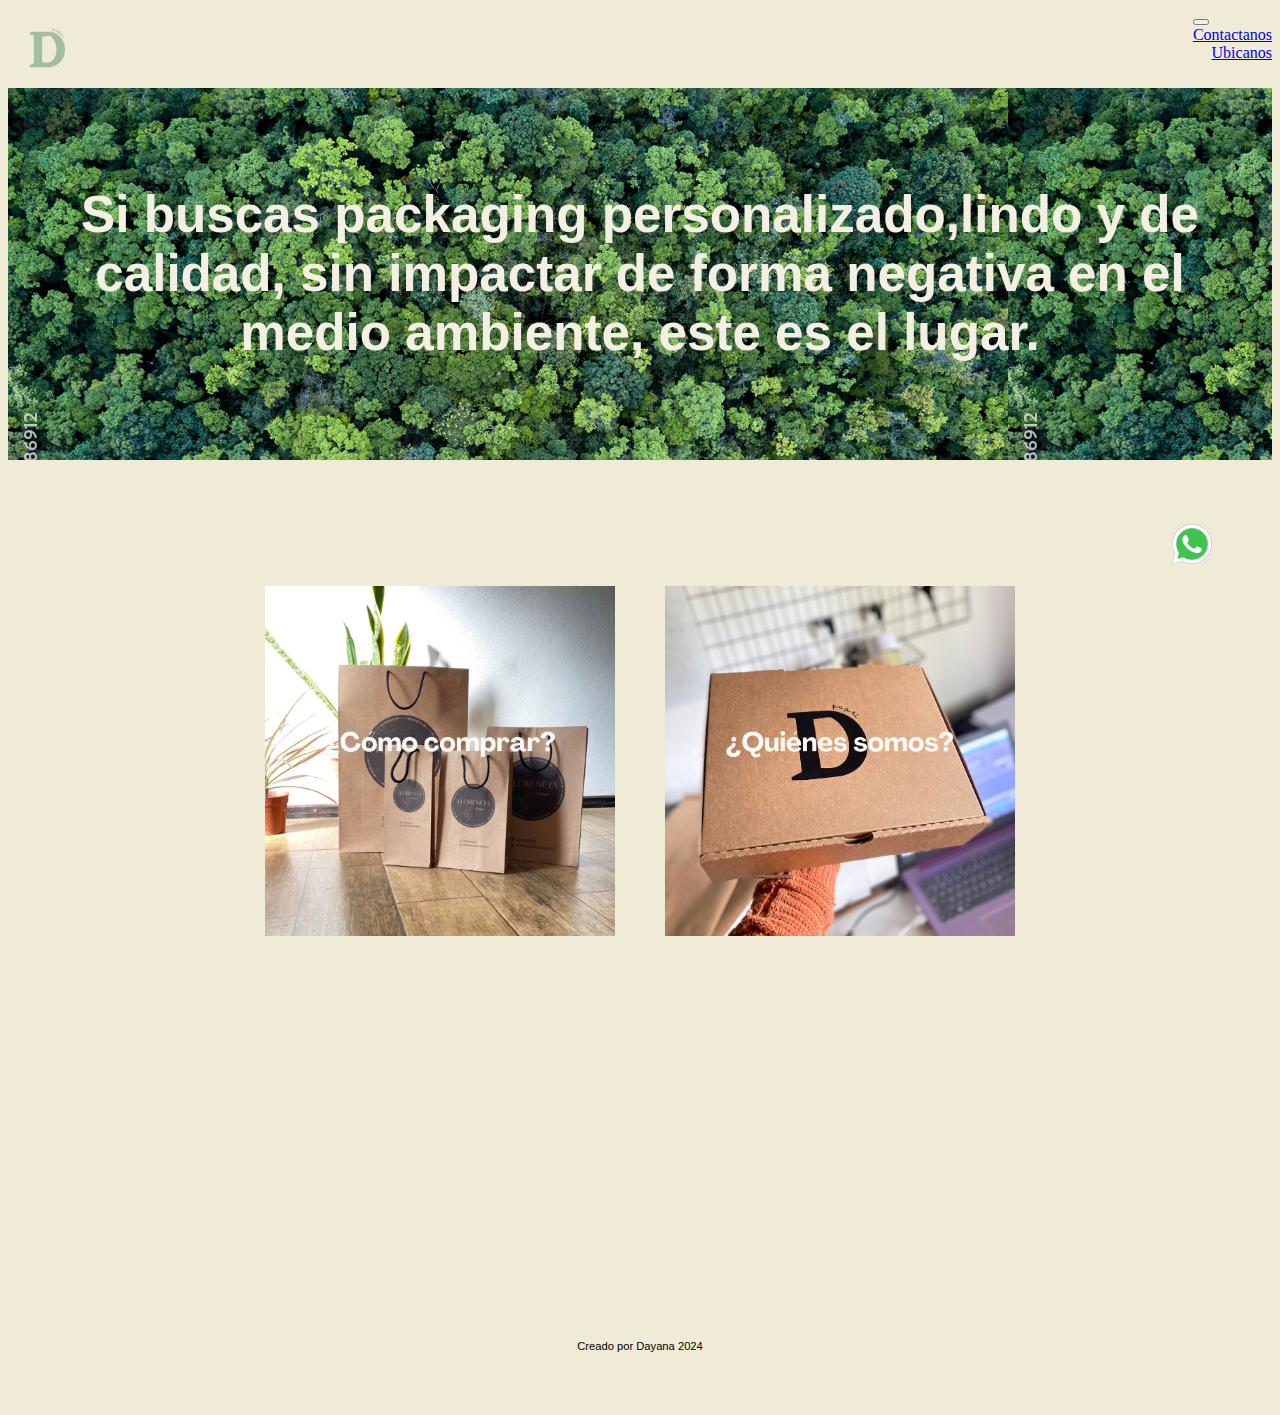
==== index.html @ 61767809 "final 1" ====
<!DOCTYPE html>
<html lang="en">
<head>
    <meta charset="UTF-8">
    <meta name="viewport" content="width=device-width, initial-scale=1.0">
    <meta name="keywords" content="packaging, embalaje, bolsas de papel, sostenibilidad, ecológico, envases biodegradables, cajas, envoltorio">
    <meta name="description" content="En D`papel somos especialistas en soluciones de packaging ecológico. Ofrecemos una amplia gama de bolsas de papel reciclado y compostable para ayudar a tu empresa a reducir su impacto ambiental. Descubre cómo podemos ayudarte a hacer del embalaje una experiencia más sostenible.">
    <meta name="telephone" content="+598092466556">
    <meta name="whatsapp" content="+598092466556">
    <meta name="author" content="Dayana Bentancor">
    <meta name="geo.placaname" content="Uruguay">
   <link rel="shortcut icon" href="./elementos/logo dpapel.png" type="image/x-icon">

    <title>D`papel-Inicio</title>

    <!-- enlace bootstrap -->
    <link href="https://cdn.jsdelivr.net/npm/bootstrap@5.3.2/dist/css/bootstrap.min.css" rel="stylesheet" integrity="sha384-T3c6CoIi6uLrA9TneNEoa7RxnatzjcDSCmG1MXxSR1GAsXEV/Dwwykc2MPK8M2HN" crossorigin="anonymous">
     <!-- css -->
    <link rel="stylesheet" href="css/style.css">

</head>
<body>
    <header class="header-index">

        <img src="./elementos/logo dpapel.png" alt="logo-dpapel">
        
<nav class="navbar navbar-expand-lg bg-coder">
    <div class="container-fluid">
      
      <button class="navbar-toggler" type="button" data-bs-toggle="collapse" data-bs-target="#navbarNavAltMarkup" aria-controls="navbarNavAltMarkup" aria-expanded="false" aria-label="Toggle navigation">
        <span class="navbar-toggler-icon"></span>
      </button>
      <div class="collapse navbar-collapse" id="navbarNavAltMarkup">
        <div class="navbar-nav">
          <a class="nav-link" href="./html/contactanos.html">Contactanos</a>
          <a class="nav-link" href="./html/ubicanos.html">Ubicanos</a>
          
         
        </div>
      </div>
    </div>
  </nav>

    </header>

   <div class="contenedor-h1">
    <h1>Si buscas <strong>packaging personalizado</strong>,lindo y de calidad, sin impactar de forma negativa en el <strong>medio ambiente</strong>, este es el lugar.</h1>
   </div>

   <section class="img-link">
   
    <a href="./html/como-comprar.html">
            <img src="/elementos/bolsas-packaging.png" alt="bolsas-packaging" srcset="">
        </a>
    
    <a  href="./html/quienes-somos.html">
         <img src="/elementos/productos-packaging.png" alt="productos-packaging">
    </a>
    
</section>

<a class="wpp" href="https://wa.me/message/QVLSG4PNVCITF1"><img src="./elementos/icono-whatsapp.png" alt="icono-whatsapp"></a>
    

   
    <script src="https://cdn.jsdelivr.net/npm/bootstrap@5.3.2/dist/js/bootstrap.bundle.min.js" integrity="sha384-C6RzsynM9kWDrMNeT87bh95OGNyZPhcTNXj1NW7RuBCsyN/o0jlpcV8Qyq46cDfL" crossorigin="anonymous"></script>
</body>
<footer>
    Creado por Dayana 2024
</footer>
</html>
---- css/style.css ----
.header-index {
  height: 80px;
  display: flex;
  justify-content: space-between;
}
.header-index img {
  height: 80px;
  display: flex;
  justify-content: flex-start;
  align-items: flex-start;
  margin: 0;
}
.header-index img:hover {
  opacity: 50%;
}
.header-index a {
  display: flex;
  justify-content: flex-end;
  align-items: flex-end;
}
.header-index a:hover {
  color: #A2BDA2;
  margin-inline: 10px;
}

.contenedor-h1 {
  font-family: Verdana, Geneva, Tahoma, sans-serif;
  font-size: 160%;
  text-align: center;
  margin-bottom: 8%;
  color: #f3efe3;
  background-image: url(/elementos/foto-bosque.jpeg);
  padding: 5%;
}

.img-link {
  display: flex;
  justify-content: center;
  margin: 8%, 8%, 4%, 8%;
}
.img-link a {
  display: flex;
  justify-content: center;
  text-decoration: none;
}
.img-link a img {
  height: 350px;
  margin: 25px;
}
.img-link a:hover {
  opacity: 50%;
}

body {
  background-color: #F0EBD6;
}

footer {
  font-family: Arial, Helvetica, sans-serif;
  font-size: 70%;
  display: flex;
  justify-content: center;
  margin-top: 30%;
  margin-bottom: 3%;
}

.indicaciones {
  display: flex;
  margin: 15% 5% 15% 5%;
  padding: 10%;
  background-image: linear-gradient(90deg, rgb(162, 189, 162) 22%, rgb(196, 213, 196) 65%);
  border-radius: 10px;
}
.indicaciones .texto-1 {
  text-align: center;
  font-size: 90%;
  font-family: Verdana, Geneva, Tahoma, sans-serif;
  color: white;
}
.indicaciones img {
  width: 160%;
}

.consulta {
  display: flex;
  justify-items: center;
  text-align: center;
  margin: 10% 20% 5% 20%;
}
.consulta h2 {
  font-family: Verdana, Geneva, Tahoma, sans-serif;
  font-size: 15px;
  margin: 15%;
  margin-bottom: 5%;
}
.consulta img {
  width: 90%;
}

.contacto {
  display: flex;
  justify-content: center;
  margin: 5% 20% 12% 20%;
  background-image: linear-gradient(90deg, rgb(162, 189, 162) 22%, rgb(196, 213, 196) 65%);
  border-radius: 10%;
  padding: 10%;
}

.redes {
  margin: 20% 20% 5% 20%;
}
.redes h3 {
  text-align: center;
  font-family: Verdana, Geneva, Tahoma, sans-serif;
  font-size: 14px;
}

.links {
  display: flex;
  justify-content: center;
}
.links a {
  margin: 5px;
}
.links a:hover {
  margin-inline: 8px;
  opacity: 50%;
}

.presentacion {
  display: flex;
  justify-content: center;
  text-align: center;
  margin: 10% 10% 10% 10%;
  padding: 15px;
  border-radius: 10px;
  background-image: linear-gradient(90deg, rgb(162, 189, 162) 22%, rgb(196, 213, 196) 65%);
}
.presentacion h1 {
  font-size: 180%;
  font-weight: bold;
  color: white;
  font-family: Verdana, Geneva, Tahoma, sans-serif;
}
.presentacion p {
  font-size: 140%;
  color: white;
  font-family: Verdana, Geneva, Tahoma, sans-serif;
}

.donde-estamos {
  background-image: linear-gradient(90deg, rgb(162, 189, 162) 22%, rgb(196, 213, 196) 65%);
  display: flex;
  text-align: center;
  margin: 10%;
  border-radius: 10px;
  padding: 15px;
}
.donde-estamos h4 {
  font-family: Verdana, Geneva, Tahoma, sans-serif;
  font-size: 20px;
}

.mapa {
  display: flex;
  justify-content: center;
  margin-top: 10%;
}

.wpp {
  position: fixed;
  right: 5%;
  bottom: 8%;
  margin-bottom: 5%;
  transition: 1s;
}
.wpp:hover {
  transform: rotate(360deg);
}

@media screen and (max-width: 430px) {
  /* index */
  .contenedor-h1 {
    font-family: Verdana, Geneva, Tahoma, sans-serif;
    font-size: 90%;
    text-align: center;
    margin-bottom: 8%;
    color: #f3efe3;
    background-image: url(/elementos/foto-bosque.jpeg);
  }
  .img-link {
    display: flex;
    justify-content: center;
    display: flex;
    flex-direction: column;
    align-items: center;
  }
  .img-link a img {
    height: 230px;
  }
  /* footer */
}
footer {
  display: flex;
  justify-content: center;
  margin-bottom: 5%;
}

/* quienes somos */
.titulo {
  display: flex;
  justify-content: center;
  text-align: center;
  margin: 10%;
  font-size: 100%;
  font-family: Verdana, Geneva, Tahoma, sans-serif;
}

.presentacion {
  display: flex;
  justify-content: center;
  text-align: center;
  margin-inline: 15%;
  margin-bottom: 20%;
  font-size: 80%;
  font-family: Verdana, Geneva, Tahoma, sans-serif;
}

/*ubicanos */
.donde-estamos {
  display: flex;
  text-align: center;
  margin: 15%;
}
.donde-estamos h4 {
  font-family: Verdana, Geneva, Tahoma, sans-serif;
  font-size: 10px;
}

.mapa {
  display: flex;
  justify-content: center;
  margin: 10%;
}

.indicaciones {
  display: flex;
  margin: 15% 5% 30% 5%;
  padding: 10%;
  background-image: linear-gradient(90deg, rgb(162, 189, 162) 22%, rgb(196, 213, 196) 65%);
  border-radius: 10px;
}
.indicaciones .texto-1 {
  text-align: center;
  font-size: 60%;
  font-family: Verdana, Geneva, Tahoma, sans-serif;
}

.wpp {
  position: fixed;
  right: 5%;
  margin-bottom: 20%;
  transition: 1s;
}
.wpp:hover {
  transform: rotate(360deg);
}

.consulta {
  display: flex;
  justify-items: center;
  text-align: center;
  margin: 10% 20% 5% 20%;
}
.consulta h2 {
  font-family: Verdana, Geneva, Tahoma, sans-serif;
  font-size: 10px;
  margin: 15%;
  margin-bottom: 5%;
}
.consulta img {
  width: 100%;
  margin: 15%;
  margin-bottom: 5%;
}

/*# sourceMappingURL=style.css.map */
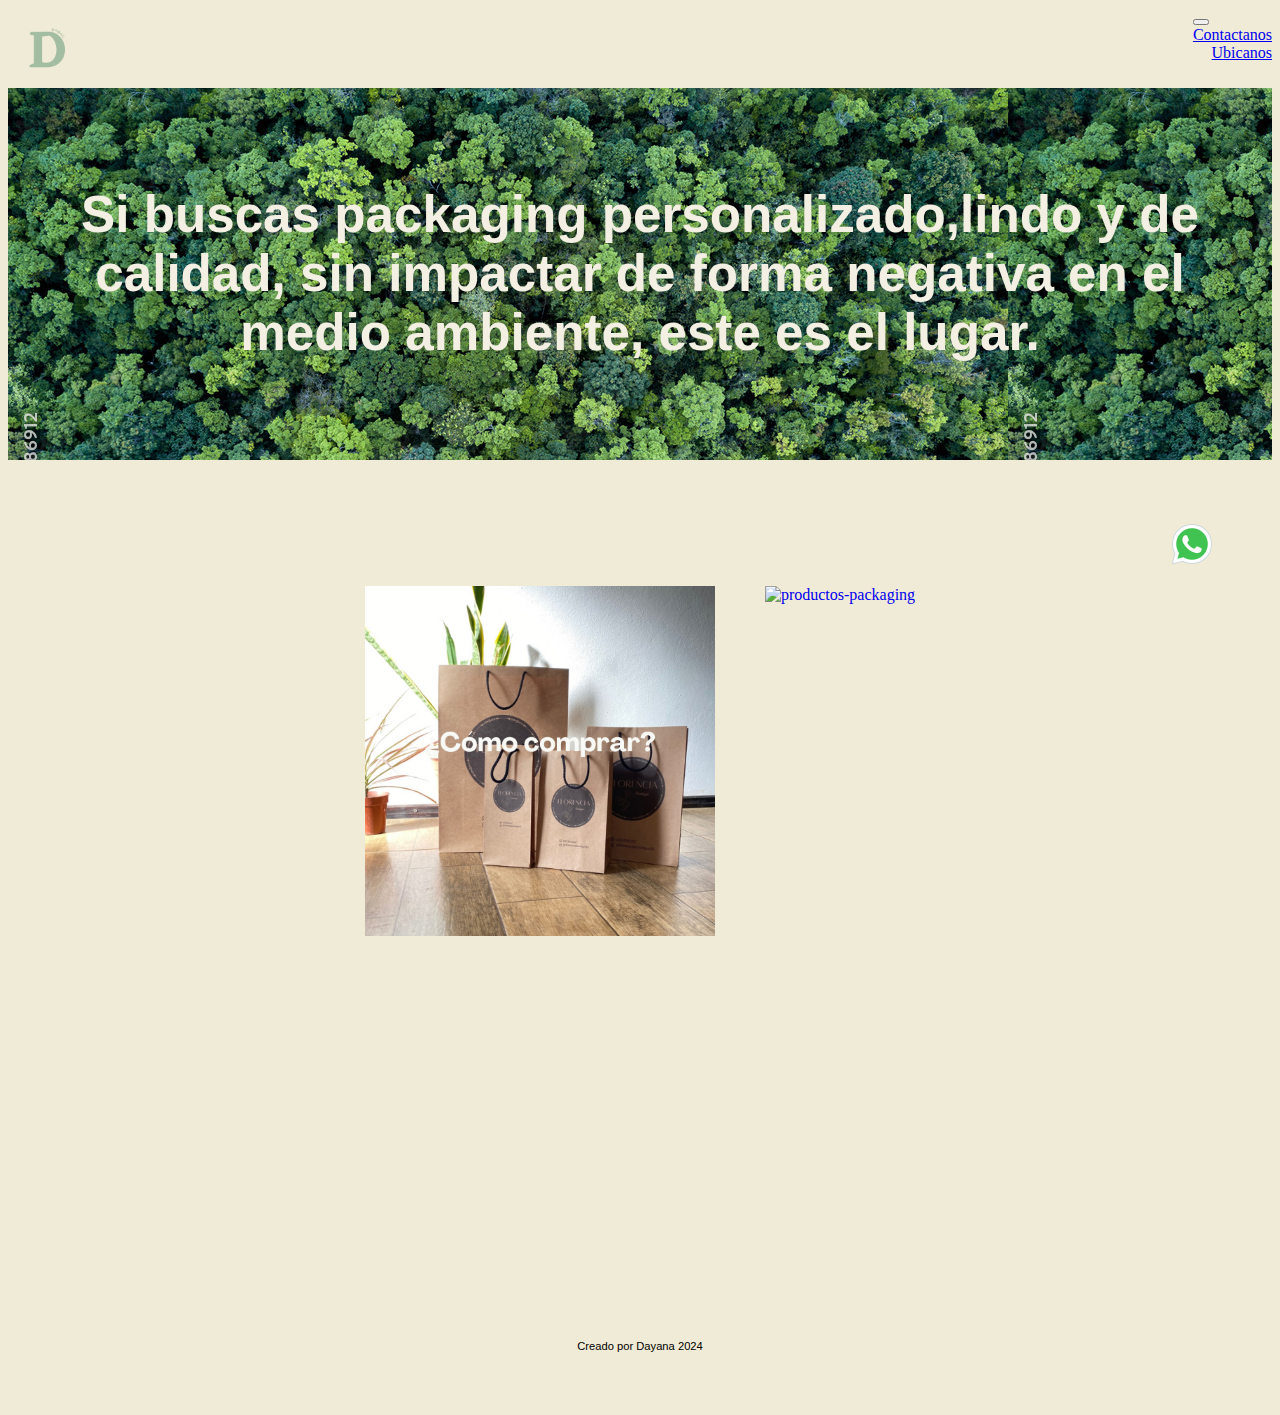
==== commit 711d7cfd: "probando si cargan las imagenes" ====
--- a/index.html
+++ b/index.html
@@ -32,8 +32,8 @@
       </button>
       <div class="collapse navbar-collapse" id="navbarNavAltMarkup">
         <div class="navbar-nav">
-          <a class="nav-link" href="./html/contactanos.html">Contactanos</a>
-          <a class="nav-link" href="./html/ubicanos.html">Ubicanos</a>
+          <a class="nav-link" href="../html/contactanos.html">Contactanos</a>
+          <a class="nav-link" href="../html/ubicanos.html">Ubicanos</a>
           
          
         </div>
@@ -54,7 +54,7 @@
         </a>
     
     <a  href="./html/quienes-somos.html">
-         <img src="/elementos/productos-packaging.png" alt="productos-packaging">
+         <img src="/proyecto-final/elementos/productos-packaging.png" alt="productos-packaging">
     </a>
     
 </section>
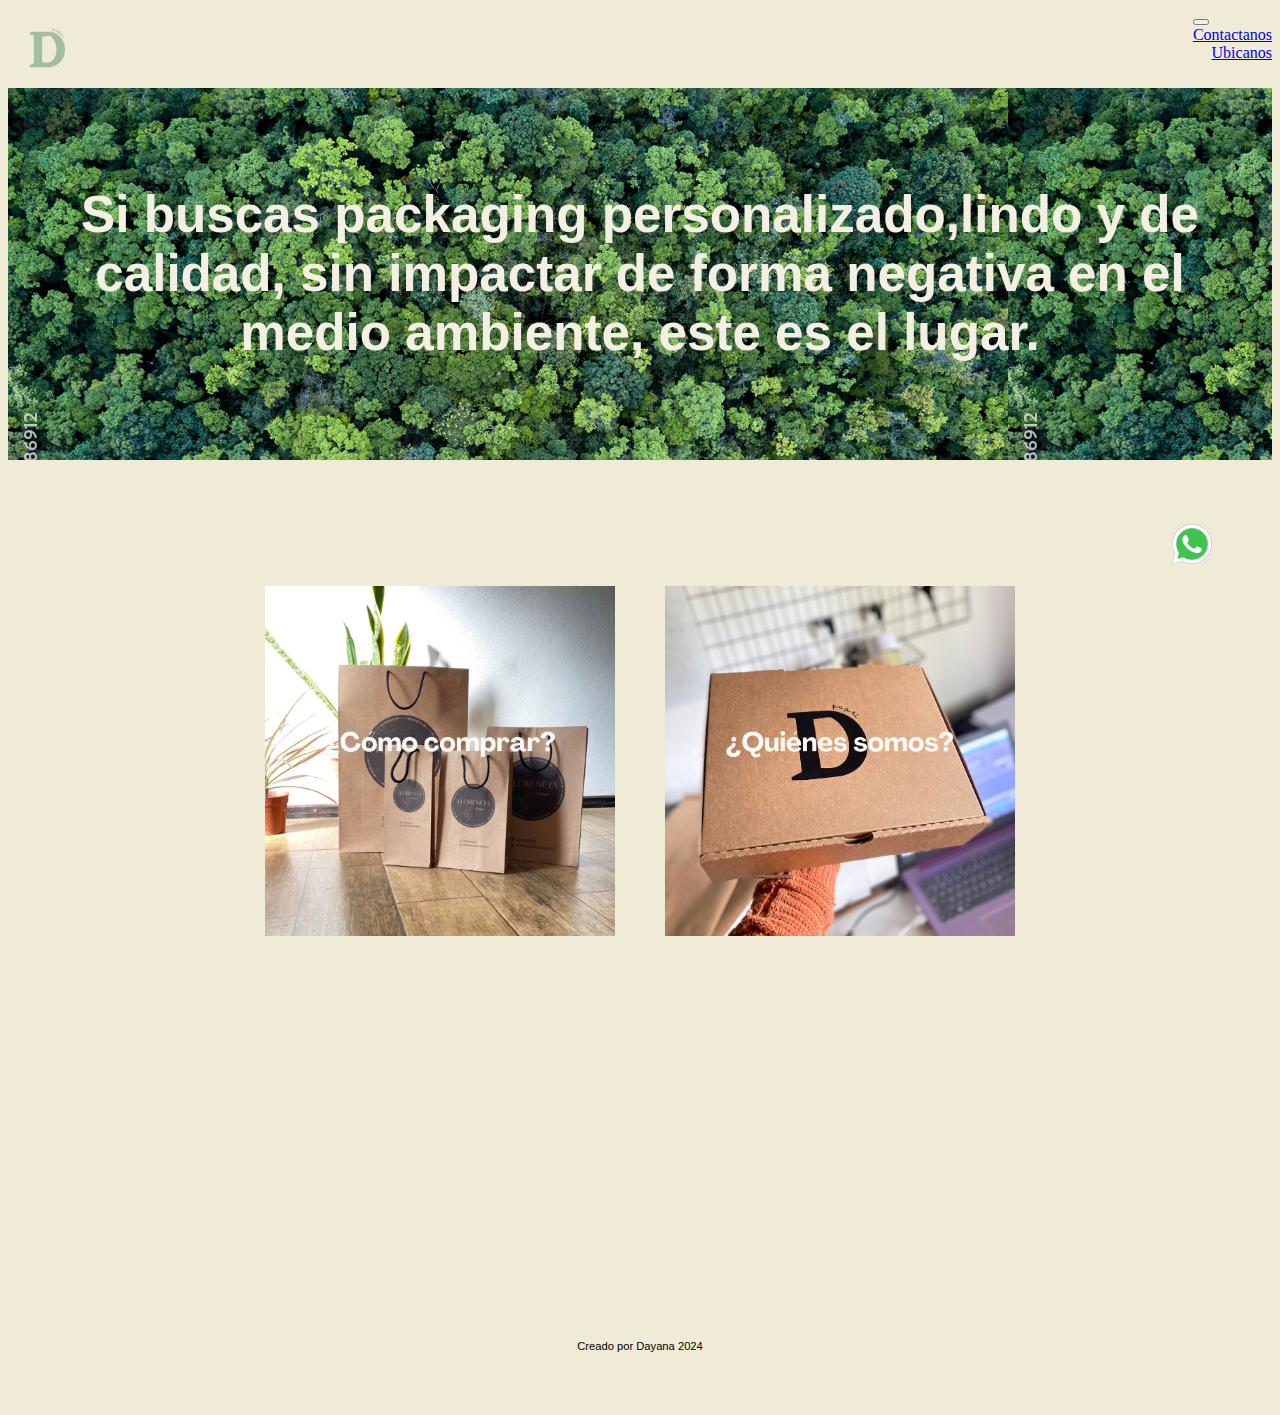
==== commit 8fdbca23: "sigo probando las img" ====
--- a/index.html
+++ b/index.html
@@ -50,11 +50,11 @@
    <section class="img-link">
    
     <a href="./html/como-comprar.html">
-            <img src="/elementos/bolsas-packaging.png" alt="bolsas-packaging" srcset="">
+            <img src="./elementos/bolsas-packaging.png" alt="bolsas-packaging" srcset="">
         </a>
     
     <a  href="./html/quienes-somos.html">
-         <img src="/proyecto-final/elementos/productos-packaging.png" alt="productos-packaging">
+         <img src="../elementos/productos-packaging.png" alt="productos-packaging">
     </a>
     
 </section>
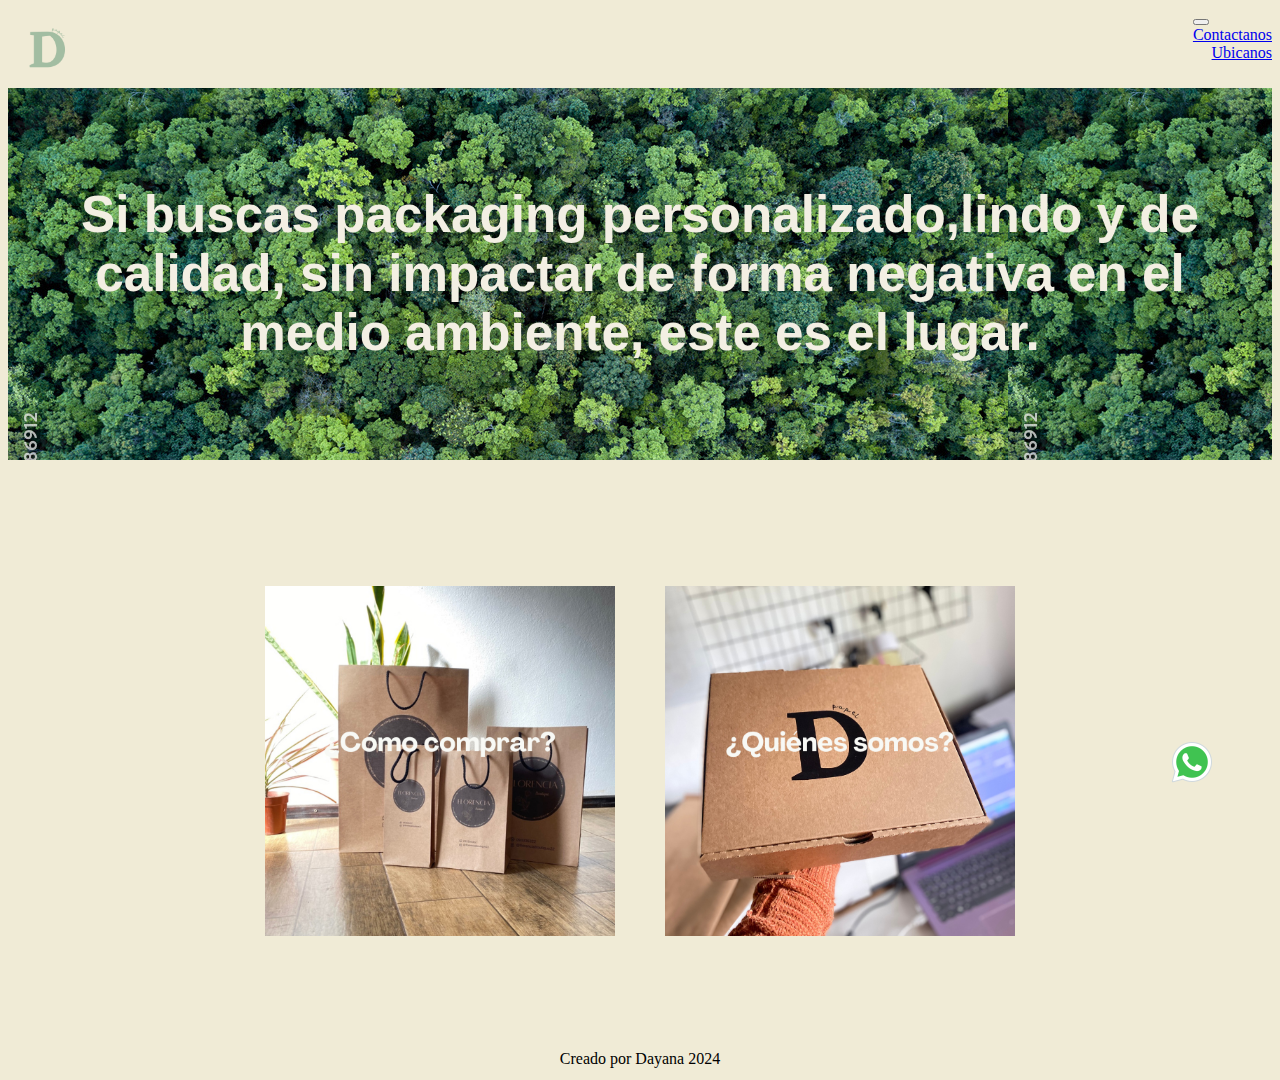
==== commit 76c52319: "solucione lo de las img" ====
--- a/index.html
+++ b/index.html
@@ -9,7 +9,7 @@
     <meta name="whatsapp" content="+598092466556">
     <meta name="author" content="Dayana Bentancor">
     <meta name="geo.placaname" content="Uruguay">
-   <link rel="shortcut icon" href="./elementos/logo dpapel.png" type="image/x-icon">
+   <link rel="shortcut icon" href="./elementos/logo-dpapel.png" type="image/x-icon">
 
     <title>D`papel-Inicio</title>
 
@@ -22,7 +22,7 @@
 <body>
     <header class="header-index">
 
-        <img src="./elementos/logo dpapel.png" alt="logo-dpapel">
+        <img src="../elementos/logo-dpapel.png" alt="logo-dpapel">
         
 <nav class="navbar navbar-expand-lg bg-coder">
     <div class="container-fluid">
@@ -54,7 +54,7 @@
         </a>
     
     <a  href="./html/quienes-somos.html">
-         <img src="../elementos/productos-packaging.png" alt="productos-packaging">
+         <img src="./elementos/productos-packaging.png" alt="productos-packaging">
     </a>
     
 </section>
--- a/css/style.css
+++ b/css/style.css
@@ -56,12 +56,10 @@
 }
 
 footer {
-  font-family: Arial, Helvetica, sans-serif;
-  font-size: 70%;
-  display: flex;
-  justify-content: center;
-  margin-top: 30%;
-  margin-bottom: 3%;
+  margin-top: 7%;
+  margin-bottom: 0%;
+  display: flex;
+  justify-content: center;
 }
 
 .indicaciones {
@@ -85,13 +83,14 @@
   display: flex;
   justify-items: center;
   text-align: center;
-  margin: 10% 20% 5% 20%;
+  margin: 0% 20% 0% 20%;
+  flex-direction: row;
+  align-items: center;
 }
 .consulta h2 {
   font-family: Verdana, Geneva, Tahoma, sans-serif;
-  font-size: 15px;
-  margin: 15%;
-  margin-bottom: 5%;
+  font-size: 30px;
+  color: black;
 }
 .consulta img {
   width: 90%;
@@ -100,24 +99,25 @@
 .contacto {
   display: flex;
   justify-content: center;
-  margin: 5% 20% 12% 20%;
+  margin: 5% 20% 5% 20%;
   background-image: linear-gradient(90deg, rgb(162, 189, 162) 22%, rgb(196, 213, 196) 65%);
   border-radius: 10%;
-  padding: 10%;
+  padding: 5%;
 }
 
 .redes {
-  margin: 20% 20% 5% 20%;
+  margin: 5% 20% 2% 20%;
 }
 .redes h3 {
   text-align: center;
   font-family: Verdana, Geneva, Tahoma, sans-serif;
-  font-size: 14px;
+  font-size: 18px;
 }
 
 .links {
   display: flex;
   justify-content: center;
+  margin-top: 3%;
 }
 .links a {
   margin: 5px;
@@ -171,7 +171,7 @@
   position: fixed;
   right: 5%;
   bottom: 8%;
-  margin-bottom: 5%;
+  margin-bottom: 3%;
   transition: 1s;
 }
 .wpp:hover {
@@ -191,7 +191,6 @@
   .img-link {
     display: flex;
     justify-content: center;
-    display: flex;
     flex-direction: column;
     align-items: center;
   }
@@ -203,7 +202,7 @@
 footer {
   display: flex;
   justify-content: center;
-  margin-bottom: 5%;
+  margin-bottom: 1%;
 }
 
 /* quienes somos */
@@ -259,7 +258,7 @@
 .wpp {
   position: fixed;
   right: 5%;
-  margin-bottom: 20%;
+  margin-bottom: 3%;
   transition: 1s;
 }
 .wpp:hover {
@@ -270,7 +269,7 @@
   display: flex;
   justify-items: center;
   text-align: center;
-  margin: 10% 20% 5% 20%;
+  margin: 0% 20% 0% 20%;
 }
 .consulta h2 {
   font-family: Verdana, Geneva, Tahoma, sans-serif;
